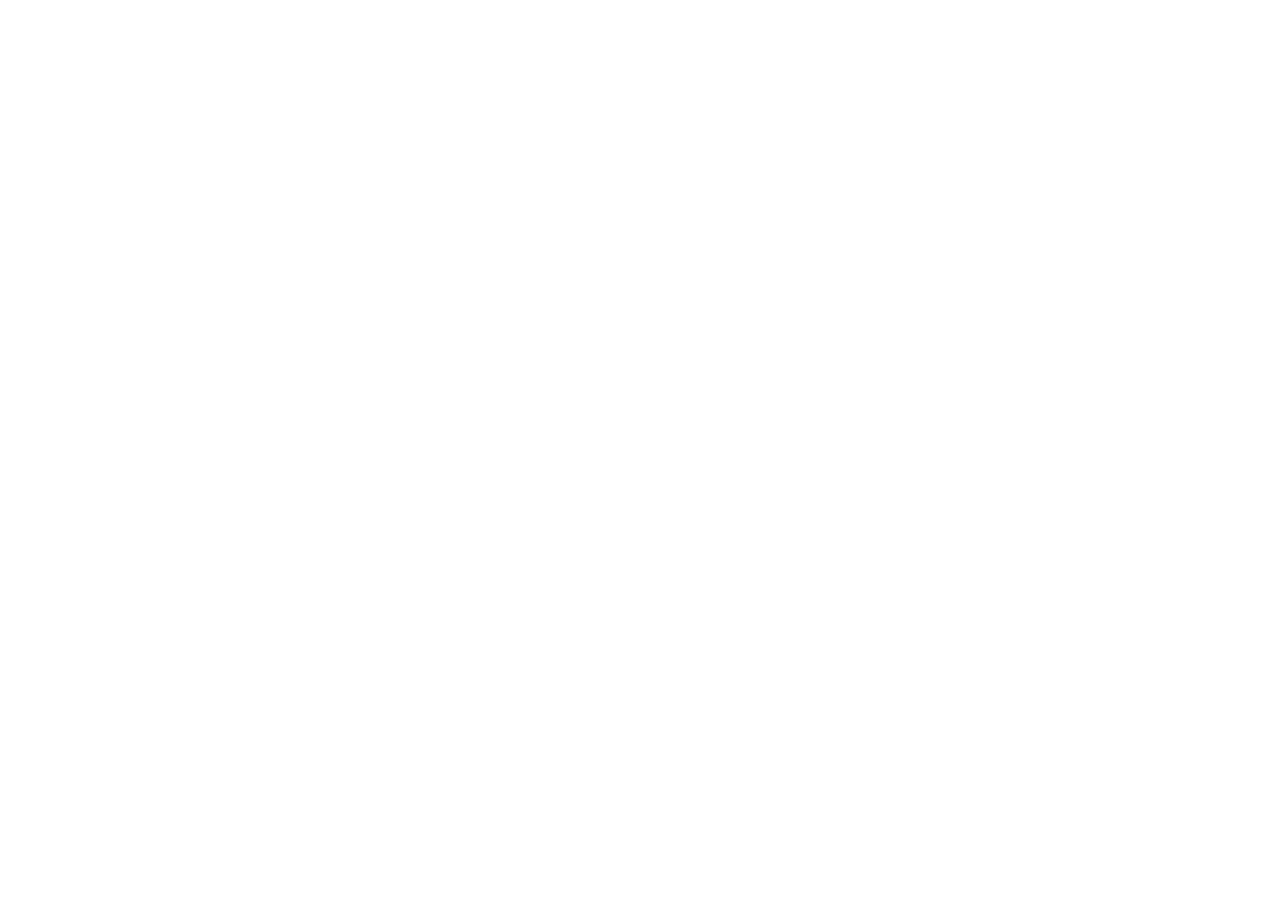
==== index.html @ 894696ab "website image icon" ====
<!DOCTYPE html>
<html lang="en">
<head>
    <meta name="keywords" content="">
    <meta name="description" content="">
    <!-- for IE Edge -->
    <meta http-equiv="X-UA-Compatible" content="ie=edge">
    <meta http-equiv="Content-Type" content="text/html;charset=UTF-8">
    <meta charset="UTF-8">
    <meta name="viewport" content="width=device-width, initial-scale=1.0">
    <title>Giftery || Get the gift which you need</title>
    <!-- website icon -->
    <link rel="shortcut icon" href="images/Gift_48px.png" type="image/x-icon">
    <!-- Style sheets -->
    <link rel="stylesheet" href="css/all.min.css">
    <link rel="stylesheet" href="css/bootstrap.css">
    <link rel="stylesheet" href="css/main.css">
</head>
<body>
  
    

    <!-- script files -->
    <script src="js/all.min.js"></script>
    <script src="js/jquery-3.5.1.js"></script>
    <script src="js/popper.min.js"></script>
    <script src="js/bootstrap.js"></script>
    <script type="module" src="js/main.js"></script>
</body>
</html>
---- css/main.css ----
/*
Auther: Route Team 12
Theme Name: Giftery Website
*/
/*start first section*/
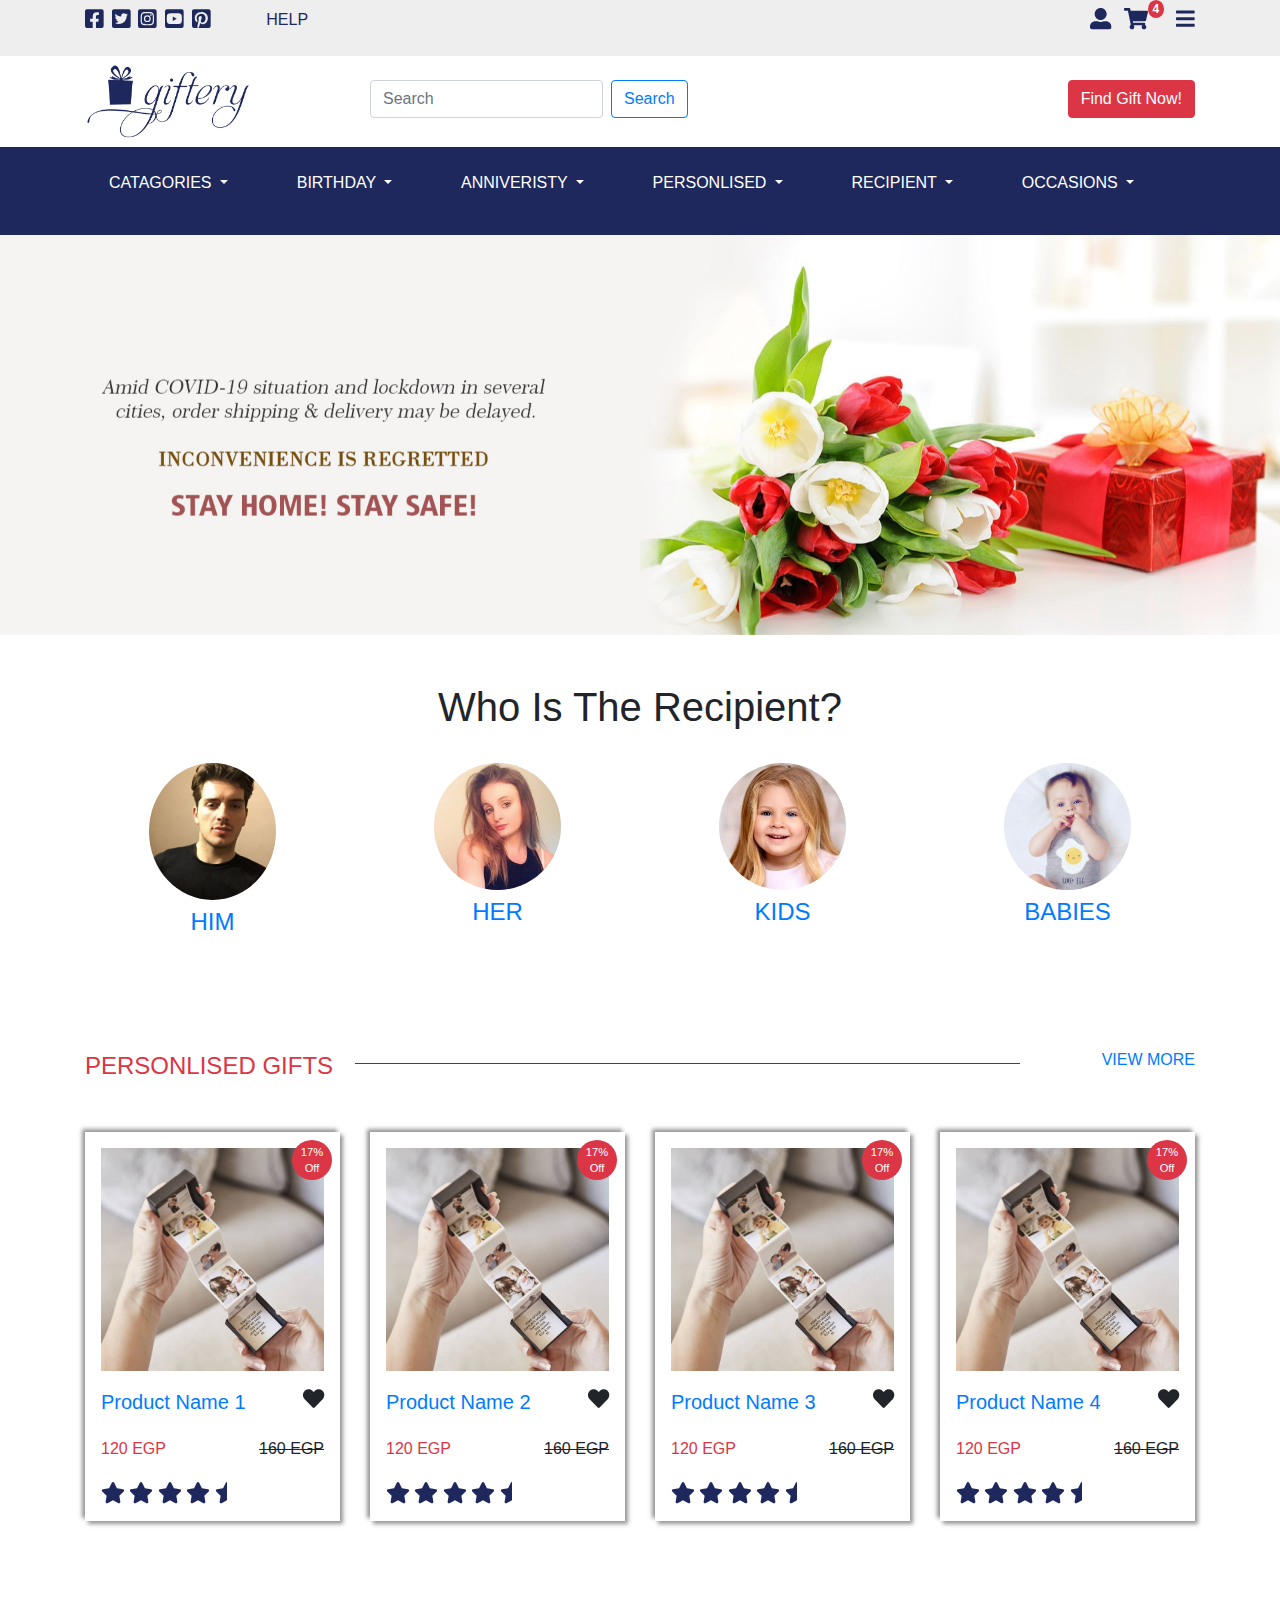
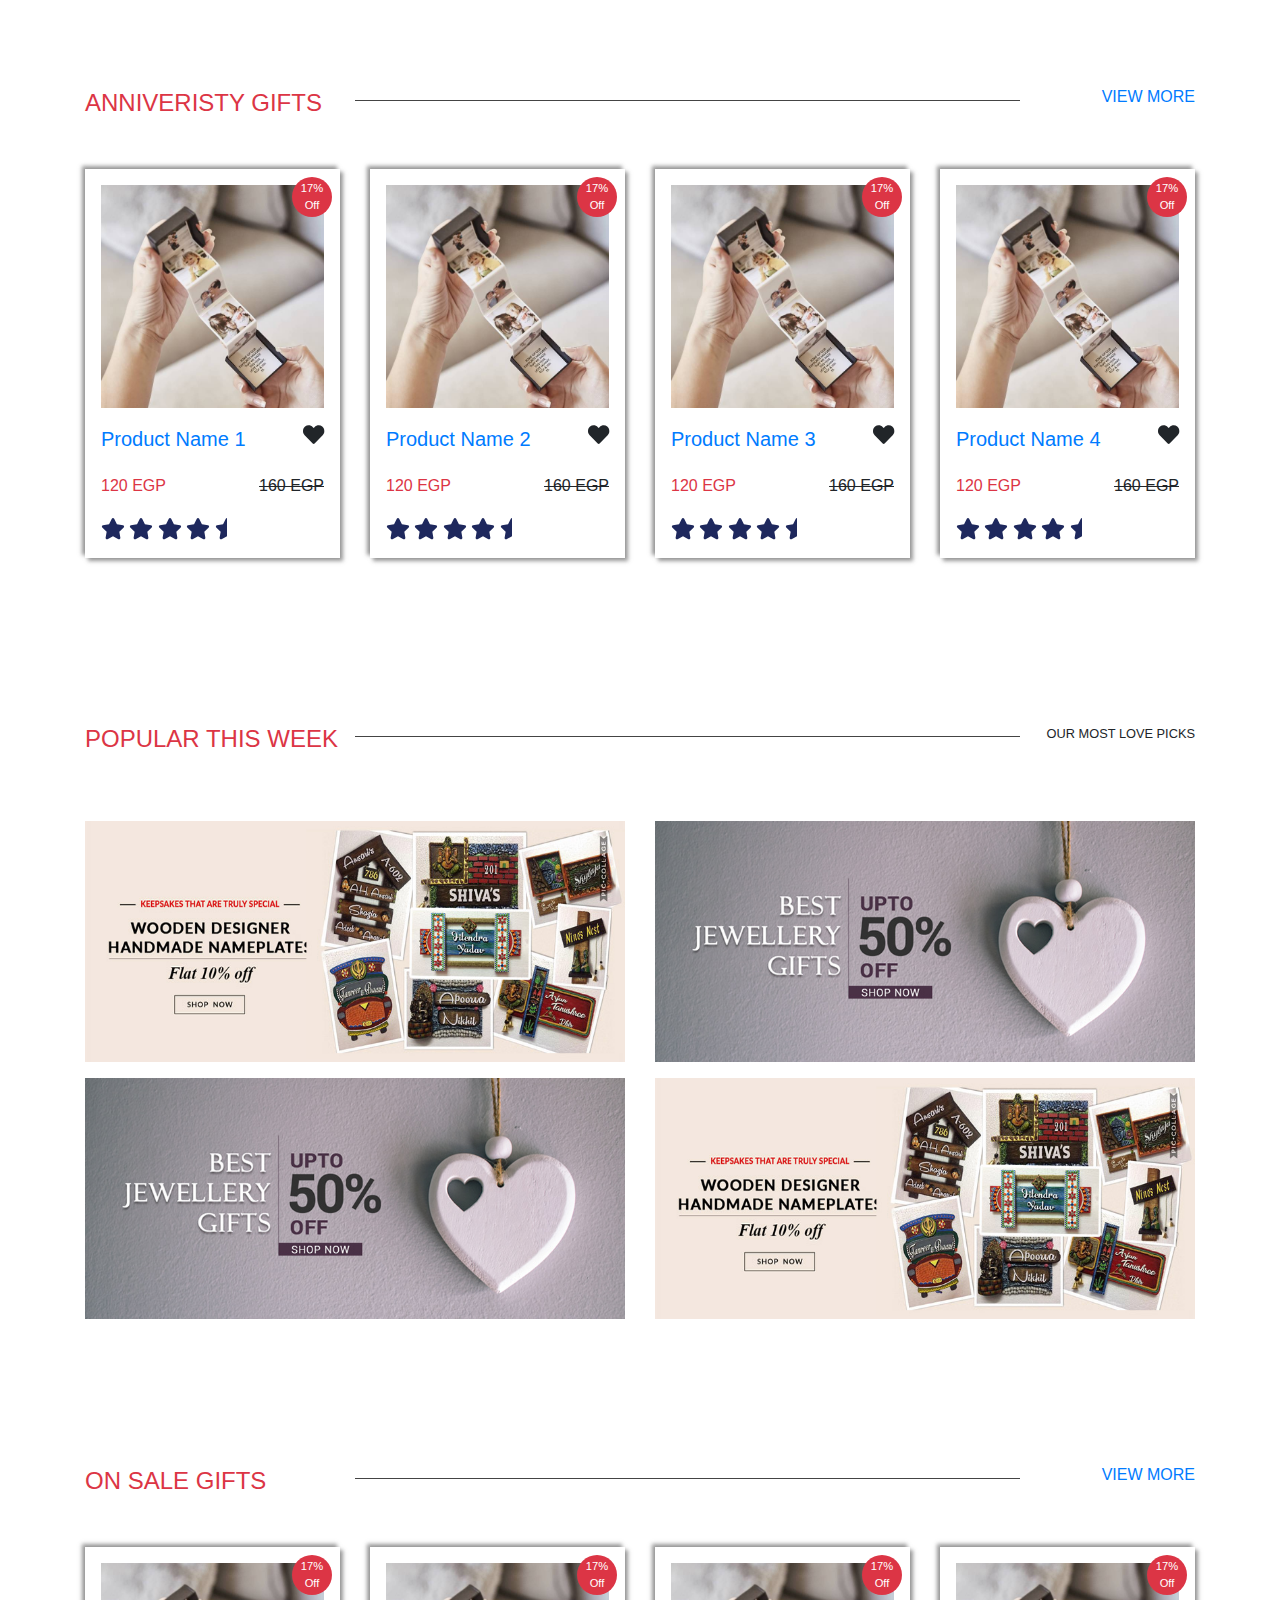
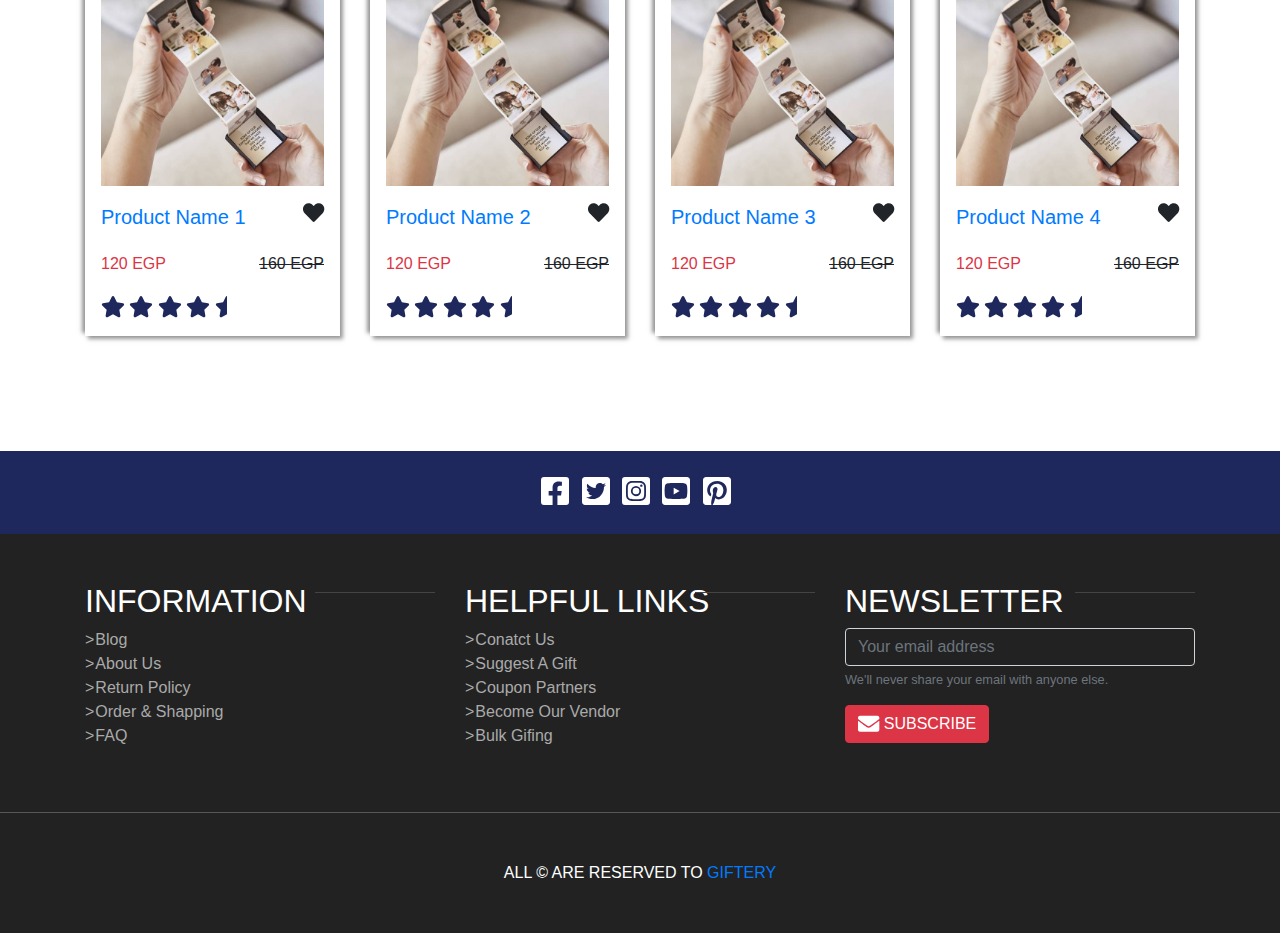
==== commit 01831848: "update the index page and css files add some action to subscribe and search form, create go to up bu" ====
--- a/index.html
+++ b/index.html
@@ -17,9 +17,834 @@
     <link rel="stylesheet" href="css/main.css">
 </head>
 <body>
-  
+<nav>
+<!-- start section top header -->
+    <section id="up" class="top-header p-2">
+        <div class="container">
+            <div class="row">
+                <div class="col-md-5 text-left">
+                    <ul class="soical-media list-unstyled d-flex">
+                        <li class="pr-2"><a href="#" target="_blank" rel="noopener noreferrer"><i class="fab fa-facebook-square fa-lg"></i></a></li>
+                        <li class="pr-2"><a href="#" target="_blank" rel="noopener noreferrer"><i class="fab fa-twitter-square fa-lg"></i></a></li>
+                        <li class="pr-2"><a href="#" target="_blank" rel="noopener noreferrer"><i class="fab fa-instagram-square fa-lg"></i></a></li>
+                        <li class="pr-2"><a href="#" target="_blank" rel="noopener noreferrer"><i class="fab fa-youtube-square fa-lg"></i></a></li>
+                        <li class="pr-2"><a href="#" target="_blank" rel="noopener noreferrer"><i class="fab fa-pinterest-square fa-lg"></i></a></li>
+                        <li class="pl-5"><a href="#" class="text-uppercase text-decoration-none" target="_blank" rel="noopener noreferrer">help</a></li>
+                    </ul>
+                </div>
+                <div class="offset-sm-4 col-md-3 text-right actions">
+                    <div class="dropdown d-inline-block pr-2">
+                        <a class="dropdown-toggle text-decoration-none" href="#" role="button" id="dropdownMenuLink" data-toggle="dropdown">
+                            <i class="fas fa-user-alt fa-lg"></i>
+                        </a>
+                        <div class="dropdown-menu" aria-labelledby="dropdownMenuLink">
+                          <a class="dropdown-item" href="#">Login</a>
+                          <a class="dropdown-item" href="#">Sign Up</a>
+                        </div>
+                      </div>
+                    <a href="#" class="pr-2" title="Cart" target="_blank" rel="noopener noreferrer"><i class="fas fa-shopping-cart fa-lg"></i><span class="cart-notifi badge badge-light">4</span></a>
+                    <span><i class="fas fa-bars fa-lg"></i></span>
+                </div>
+            </div>
+        </div>
+    </section>
+<!-- End section top header -->
+<!-- start section mediall header -->
+    <section class="middle-header p-2">
+        <div class="container">
+            <div class="row">
+                <div class="col-sm-3">
+                    <a href="#">
+                        <img class="logo" src="images/Giftery_Logo.jpg" alt="logo">
+                    </a>
+                </div>
+                <div class="col-sm-5">
+                    <form class="form-inline my-3" action="#" method="POST" enctype="text/plain">
+                        <input class="form-control mr-sm-2" id="searchInput" name="searchInput" type="search" placeholder="Search" aria-label="Search">
+                        <button class="btn btn-outline-primary my-2 my-sm-0" id="searchButton" name="searchButton" type="submit">Search</button>
+                      </form>
+                </div>
+                <div class="col-sm-4">
+                    <div class="my-3 text-right">
+                        <a class="btn btn-danger text-capitalize" role="button">find gift now!</a>
+                    </div>
+                </div>
+            </div>
+        </div>
+    </section>
+<!-- end section mediall header -->
+<!-- satart section last header -->
+<section class="last-header p-2">
+    <div class="container">
+        <ul class="p-2 soical-media list-unstyled d-flex">
+            <li class="nav-item dropdown">
+              <a class="text-uppercase nav-link dropdown-toggle" href="#" id="navbarDropdown" role="button" data-toggle="dropdown" aria-haspopup="true" aria-expanded="false">
+                catagories
+              </a>
+              <div class="dropdown-menu" aria-labelledby="navbarDropdown">
+                <a class="dropdown-item" href="#">Action</a>
+                <a class="dropdown-item" href="#">Another action</a>
+                <div class="dropdown-divider"></div>
+                <a class="dropdown-item" href="#">Something else here</a>
+              </div>
+            </li>
+            
+            <li class="nav-item dropdown">
+                <a class="text-uppercase nav-link dropdown-toggle" href="#" id="navbarDropdown" role="button" data-toggle="dropdown" aria-haspopup="true" aria-expanded="false">
+                  birthday
+                </a>
+                <div class="dropdown-menu" aria-labelledby="navbarDropdown">
+                  <a class="dropdown-item" href="#">Action</a>
+                  <a class="dropdown-item" href="#">Another action</a>
+                  <div class="dropdown-divider"></div>
+                  <a class="dropdown-item" href="#">Something else here</a>
+                </div>
+              </li>
     
-
+              <li class="nav-item dropdown">
+                <a class="text-uppercase nav-link dropdown-toggle" href="#" id="navbarDropdown" role="button" data-toggle="dropdown" aria-haspopup="true" aria-expanded="false">
+                  anniveristy
+                </a>
+                <div class="dropdown-menu" aria-labelledby="navbarDropdown">
+                  <a class="dropdown-item" href="#">Action</a>
+                  <a class="dropdown-item" href="#">Another action</a>
+                  <div class="dropdown-divider"></div>
+                  <a class="dropdown-item" href="#">Something else here</a>
+                </div>
+              </li>
+    
+              <li class="nav-item dropdown">
+                <a class="text-uppercase nav-link dropdown-toggle" href="#" id="navbarDropdown" role="button" data-toggle="dropdown" aria-haspopup="true" aria-expanded="false">
+                  personlised
+                </a>
+                <div class="dropdown-menu" aria-labelledby="navbarDropdown">
+                  <a class="dropdown-item" href="#">Action</a>
+                  <a class="dropdown-item" href="#">Another action</a>
+                  <div class="dropdown-divider"></div>
+                  <a class="dropdown-item" href="#">Something else here</a>
+                </div>
+              </li>
+    
+              <li class="nav-item dropdown">
+                <a class="text-uppercase nav-link dropdown-toggle" href="#" id="navbarDropdown" role="button" data-toggle="dropdown" aria-haspopup="true" aria-expanded="false">
+                  recipient
+                </a>
+                <div class="dropdown-menu" aria-labelledby="navbarDropdown">
+                  <a class="dropdown-item" href="#">Action</a>
+                  <a class="dropdown-item" href="#">Another action</a>
+                  <div class="dropdown-divider"></div>
+                  <a class="dropdown-item" href="#">Something else here</a>
+                </div>
+              </li>
+    
+              <li class="nav-item dropdown">
+                <a class="text-uppercase nav-link dropdown-toggle" href="#" id="navbarDropdown" role="button" data-toggle="dropdown" aria-haspopup="true" aria-expanded="false">
+                  occasions
+                </a>
+                <div class="dropdown-menu" aria-labelledby="navbarDropdown">
+                  <a class="dropdown-item" href="#">Action</a>
+                  <a class="dropdown-item" href="#">Another action</a>
+                  <div class="dropdown-divider"></div>
+                  <a class="dropdown-item" href="#">Something else here</a>
+                </div>
+              </li>
+          </ul>
+    </div>
+  </section>
+</nav>
+<!-- end section last header -->
+<!-- slider news -->
+<div id="carouselExampleControls" class="carousel slide carousel-fade" data-pause="hover" data-ride="carousel">
+    <div class="carousel-inner">
+      <div class="carousel-item active">
+        <img src="images/banners/Covid-19-Banner-Homepage-web-02_25_.jpg" class="d-block w-100" alt="covid-19">
+      </div>
+      <div class="carousel-item">
+        <img src="images/banners/fatherday306.jpg" class="d-block w-100" alt="fatherday">
+      </div>
+      <div class="carousel-item">
+        <img src="images/banners/GC-BANNER-01.jpg" class="d-block w-100" alt="GC-BANNER">
+      </div>
+    </div>
+    <a class="carousel-control-prev" href="#carouselExampleControls" role="button" data-slide="prev">
+      <span class="carousel-control-prev-icon" aria-hidden="true"></span>
+      <span class="sr-only">Previous</span>
+    </a>
+    <a class="carousel-control-next" href="#carouselExampleControls" role="button" data-slide="next">
+      <span class="carousel-control-next-icon" aria-hidden="true"></span>
+      <span class="sr-only">Next</span>
+    </a>
+  </div>
+<!-- end slider news -->
+<!-- customer recipient -->
+<section class="recipient p5 my-5">
+    <div class="container">
+        <div class="title text-center pb-4">
+            <h1 class="text-capitalize">who is the recipient?</h1>
+        </div>
+        <div class="row">
+            <div class="col-md-3">
+                <div class="content text-center">
+                    <a href="#" class="text-decoration-none">
+                        <img class="rounded-circle w-50" src="images/recipient/photo-1506794778202-cad84cf45f1d.jpg" alt="gifts for man">
+                        <h4 class="text-uppercase py-2">him</h4>
+                    </a>
+                </div>
+            </div>
+
+            <div class="col-md-3">
+                <div class="content text-center">
+                    <a href="#" class="text-decoration-none">
+                        <img class="rounded-circle w-50" src="images/recipient/_1139-844.jpg" alt="gifts for man">
+                        <h4 class="text-uppercase py-2">her</h4>
+                    </a>
+                </div>
+            </div>
+
+            <div class="col-md-3">
+                <div class="content text-center">
+                    <a href="#" class="text-decoration-none">
+                        <img class="rounded-circle w-50" src="images/recipient/images.jpg" alt="gifts for man">
+                        <h4 class="text-uppercase py-2">kids</h4>
+                    </a>
+                </div>
+            </div>
+
+            <div class="col-md-3">
+                <div class="content text-center">
+                    <a href="#" class="text-decoration-none">
+                        <img class="rounded-circle w-50" src="images/recipient/Coronavirus-babies.jpg" alt="gifts for man">
+                        <h4 class="text-uppercase py-2">babies</h4>
+                    </a>
+                </div>
+            </div>
+
+        </div>
+    </div>
+</section>
+<!-- end customer recipient -->
+<!-- personlised gifts -->
+<section class="personlised p-5">
+    <div class="container">
+        <div class="head">
+            <div class="row">
+                <div class="col-3">
+                    <span class="title text-uppercase">personlised gifts</span>
+                </div>
+                <div class="col-7">
+                    <span class="line"></span>
+                </div>
+                <div class="col-2 text-right">
+                    <a class="text-uppercase" href="#">view more</a>
+                </div>
+            </div>
+        </div>
+        <div class="gift-content py-5">
+
+            <div class="row">
+
+                <div class="col-sm-6 col-md-3">
+                    <div class="gift p-3">
+                        <a href="" class="text-decoration-none">
+                            <div class="text-center">
+                                <img src="images/gifts/1.jpg" alt="gift 1" class="w-100">
+                            </div>
+                        </a>
+                        <div class="g-title d-flex justify-content-between pt-3">
+                            <a href="#" class="text-decoration-none"><p class="lead text-capitalize">product name 1</p></a>
+                            <span class="g-fav"><i class="fa fa-heart fa-lg"></i></span>
+                        </div>
+                        <div class="g-price d-flex justify-content-between pt-1">
+                            <p class="p-after-sale text-capitalize hint">120 EGP</p>
+                            <span class="p-brfore-sale">160 EGP</span>
+                        </div>
+                        <div class="g-rate pt-1">
+                            <i class="fa fa-star fa-lg"></i>
+                            <i class="fa fa-star fa-lg"></i>
+                            <i class="fa fa-star fa-lg"></i>
+                            <i class="fa fa-star fa-lg"></i>
+                            <i class="fa fa-star-half fa-lg"></i>
+                        </div>
+                        <div class="disscount">
+                            <span class="text-capitalize">
+                                17% off
+                            </span>
+                        </div>
+                    </div>
+                </div>
+
+                <div class="col-sm-6 col-md-3">
+                    <div class="gift p-3">
+                        <a href="" class="text-decoration-none">
+                            <div class="text-center">
+                                <img src="images/gifts/1.jpg" alt="gift 1" class="w-100">
+                            </div>
+                        </a>
+                        <div class="g-title d-flex justify-content-between pt-3">
+                            <a href="#" class="text-decoration-none"><p class="lead text-capitalize">product name 2</p></a>
+                            <span class="g-fav"><i class="fa fa-heart fa-lg"></i></span>
+                        </div>
+                        <div class="g-price d-flex justify-content-between pt-1">
+                            <p class="p-after-sale text-capitalize hint">120 EGP</p>
+                            <span class="p-brfore-sale">160 EGP</span>
+                        </div>
+                        <div class="g-rate pt-1">
+                            <i class="fa fa-star fa-lg"></i>
+                            <i class="fa fa-star fa-lg"></i>
+                            <i class="fa fa-star fa-lg"></i>
+                            <i class="fa fa-star fa-lg"></i>
+                            <i class="fa fa-star-half fa-lg"></i>
+                        </div>
+                        <div class="disscount">
+                            <span class="text-capitalize">
+                                17% off
+                            </span>
+                        </div>
+                    </div>
+                </div>
+
+                <div class="col-sm-6 col-md-3">
+                    <div class="gift p-3">
+                        <a href="" class="text-decoration-none">
+                            <div class="text-center">
+                                <img src="images/gifts/1.jpg" alt="gift 1" class="w-100">
+                            </div>
+                        </a>
+                        <div class="g-title d-flex justify-content-between pt-3">
+                            <a href="#" class="text-decoration-none"><p class="lead text-capitalize">product name 3</p></a>
+                            <span class="g-fav"><i class="fa fa-heart fa-lg"></i></span>
+                        </div>
+                        <div class="g-price d-flex justify-content-between pt-1">
+                            <p class="p-after-sale text-capitalize hint">120 EGP</p>
+                            <span class="p-brfore-sale">160 EGP</span>
+                        </div>
+                        <div class="g-rate pt-1">
+                            <i class="fa fa-star fa-lg"></i>
+                            <i class="fa fa-star fa-lg"></i>
+                            <i class="fa fa-star fa-lg"></i>
+                            <i class="fa fa-star fa-lg"></i>
+                            <i class="fa fa-star-half fa-lg"></i>
+                        </div>
+                        <div class="disscount">
+                            <span class="text-capitalize">
+                                17% off
+                            </span>
+                        </div>
+                    </div>
+                </div>
+
+                <div class="col-sm-6 col-md-3">
+                    <div class="gift p-3">
+                        <a href="" class="text-decoration-none">
+                            <div class="text-center">
+                                <img src="images/gifts/1.jpg" alt="gift 1" class="w-100">
+                            </div>
+                        </a>
+                        <div class="g-title d-flex justify-content-between pt-3">
+                            <a href="#" class="text-decoration-none"><p class="lead text-capitalize">product name 4</p></a>
+                            <span class="g-fav"><i class="fa fa-heart fa-lg"></i></span>
+                        </div>
+                        <div class="g-price d-flex justify-content-between pt-1">
+                            <p class="p-after-sale text-capitalize hint">120 EGP</p>
+                            <span class="p-brfore-sale">160 EGP</span>
+                        </div>
+                        <div class="g-rate pt-1">
+                            <i class="fa fa-star fa-lg"></i>
+                            <i class="fa fa-star fa-lg"></i>
+                            <i class="fa fa-star fa-lg"></i>
+                            <i class="fa fa-star fa-lg"></i>
+                            <i class="fa fa-star-half fa-lg"></i>
+                        </div>
+                        <div class="disscount">
+                            <span class="text-capitalize">
+                                17% off
+                            </span>
+                        </div>
+                    </div>
+                </div>
+
+            </div>
+        </div>
+    </div>
+    <!-- gift navigation -->
+    <div class="navigation-perv">
+        <span class="gift-perv" href="">&LessLess;</span>
+    </div>
+    <div class="navigation-next">
+        <span class="gift-next" href="">&GreaterGreater;</span>
+    </div>
+</section>
+<!-- end personlised gift -->
+
+<!-- anniveristy gifts -->
+<section class="personlised p-5">
+    <div class="container">
+        <div class="head">
+            <div class="row">
+                <div class="col-3">
+                    <span class="title text-uppercase">anniveristy gifts</span>
+                </div>
+                <div class="col-7">
+                    <span class="line"></span>
+                </div>
+                <div class="col-2 text-right">
+                    <a class="text-uppercase" href="#">view more</a>
+                </div>
+            </div>
+        </div>
+        <div class="gift-content py-5">
+
+            <div class="row">
+
+                <div class="col-sm-6 col-md-3">
+                    <div class="gift p-3">
+                        <a href="" class="text-decoration-none">
+                            <div class="text-center">
+                                <img src="images/gifts/1.jpg" alt="gift 1" class="w-100">
+                            </div>
+                        </a>
+                        <div class="g-title d-flex justify-content-between pt-3">
+                            <a href="#" class="text-decoration-none"><p class="lead text-capitalize">product name 1</p></a>
+                            <span class="g-fav"><i class="fa fa-heart fa-lg"></i></span>
+                        </div>
+                        <div class="g-price d-flex justify-content-between pt-1">
+                            <p class="p-after-sale text-capitalize hint">120 EGP</p>
+                            <span class="p-brfore-sale">160 EGP</span>
+                        </div>
+                        <div class="g-rate pt-1">
+                            <i class="fa fa-star fa-lg"></i>
+                            <i class="fa fa-star fa-lg"></i>
+                            <i class="fa fa-star fa-lg"></i>
+                            <i class="fa fa-star fa-lg"></i>
+                            <i class="fa fa-star-half fa-lg"></i>
+                        </div>
+                        <div class="disscount">
+                            <span class="text-capitalize">
+                                17% off
+                            </span>
+                        </div>
+                    </div>
+                </div>
+
+                <div class="col-sm-6 col-md-3">
+                    <div class="gift p-3">
+                        <a href="" class="text-decoration-none">
+                            <div class="text-center">
+                                <img src="images/gifts/1.jpg" alt="gift 1" class="w-100">
+                            </div>
+                        </a>
+                        <div class="g-title d-flex justify-content-between pt-3">
+                            <a href="#" class="text-decoration-none"><p class="lead text-capitalize">product name 2</p></a>
+                            <span class="g-fav"><i class="fa fa-heart fa-lg"></i></span>
+                        </div>
+                        <div class="g-price d-flex justify-content-between pt-1">
+                            <p class="p-after-sale text-capitalize hint">120 EGP</p>
+                            <span class="p-brfore-sale">160 EGP</span>
+                        </div>
+                        <div class="g-rate pt-1">
+                            <i class="fa fa-star fa-lg"></i>
+                            <i class="fa fa-star fa-lg"></i>
+                            <i class="fa fa-star fa-lg"></i>
+                            <i class="fa fa-star fa-lg"></i>
+                            <i class="fa fa-star-half fa-lg"></i>
+                        </div>
+                        <div class="disscount">
+                            <span class="text-capitalize">
+                                17% off
+                            </span>
+                        </div>
+                    </div>
+                </div>
+
+                <div class="col-sm-6 col-md-3">
+                    <div class="gift p-3">
+                        <a href="" class="text-decoration-none">
+                            <div class="text-center">
+                                <img src="images/gifts/1.jpg" alt="gift 1" class="w-100">
+                            </div>
+                        </a>
+                        <div class="g-title d-flex justify-content-between pt-3">
+                            <a href="#" class="text-decoration-none"><p class="lead text-capitalize">product name 3</p></a>
+                            <span class="g-fav"><i class="fa fa-heart fa-lg"></i></span>
+                        </div>
+                        <div class="g-price d-flex justify-content-between pt-1">
+                            <p class="p-after-sale text-capitalize hint">120 EGP</p>
+                            <span class="p-brfore-sale">160 EGP</span>
+                        </div>
+                        <div class="g-rate pt-1">
+                            <i class="fa fa-star fa-lg"></i>
+                            <i class="fa fa-star fa-lg"></i>
+                            <i class="fa fa-star fa-lg"></i>
+                            <i class="fa fa-star fa-lg"></i>
+                            <i class="fa fa-star-half fa-lg"></i>
+                        </div>
+                        <div class="disscount">
+                            <span class="text-capitalize">
+                                17% off
+                            </span>
+                        </div>
+                    </div>
+                </div>
+
+                <div class="col-sm-6 col-md-3">
+                    <div class="gift p-3">
+                        <a href="" class="text-decoration-none">
+                            <div class="text-center">
+                                <img src="images/gifts/1.jpg" alt="gift 1" class="w-100">
+                            </div>
+                        </a>
+                        <div class="g-title d-flex justify-content-between pt-3">
+                            <a href="#" class="text-decoration-none"><p class="lead text-capitalize">product name 4</p></a>
+                            <span class="g-fav"><i class="fa fa-heart fa-lg"></i></span>
+                        </div>
+                        <div class="g-price d-flex justify-content-between pt-1">
+                            <p class="p-after-sale text-capitalize hint">120 EGP</p>
+                            <span class="p-brfore-sale">160 EGP</span>
+                        </div>
+                        <div class="g-rate pt-1">
+                            <i class="fa fa-star fa-lg"></i>
+                            <i class="fa fa-star fa-lg"></i>
+                            <i class="fa fa-star fa-lg"></i>
+                            <i class="fa fa-star fa-lg"></i>
+                            <i class="fa fa-star-half fa-lg"></i>
+                        </div>
+                        <div class="disscount">
+                            <span class="text-capitalize">
+                                17% off
+                            </span>
+                        </div>
+                    </div>
+                </div>
+
+            </div>
+        </div>
+    </div>
+    <!-- gift navigation -->
+    <div class="navigation-perv">
+        <span class="gift-perv" href="">&LessLess;</span>
+    </div>
+    <div class="navigation-next">
+        <span class="gift-next" href="">&GreaterGreater;</span>
+    </div>
+</section>
+<!-- end anniveristy gift -->
+<!-- POPULAR THIS WEEK gifts -->
+<section class="popular p-5">
+    <div class="container">
+        <div class="head">
+            <div class="row">
+                <div class="col-3">
+                    <span class="title text-uppercase">popular this week</span>
+                </div>
+                <div class="col-7">
+                    <span class="line"></span>
+                </div>
+                <div class="col-2 text-right">
+                    <span class="text-uppercase">our most love picks</span>
+                </div>
+            </div>
+        </div>
+
+            <div class="row py-5">
+                <div class="col-md-6">
+                    <div class="popular-item">
+                        <div class="item-contant">
+                            <img src="images/popular/1.jpg" class="w-100" alt="popular disscount">
+                        </div> 
+                        <div class="item-overlay">
+                            <a href="#" class="link text-decoration-none text-capitalize">view more</a>
+                        </div>
+                    </div>
+                </div>
+
+                <div class="col-md-6">
+                    <div class="popular-item">
+                        <div class="item-contant">
+                            <img src="images/popular/2.jpg" class="w-100" alt="popular disscount">
+                        </div> 
+                        <div class="item-overlay">
+                            <a href="#" class="link text-decoration-none text-capitalize">view more</a>
+                        </div>
+                    </div>
+                </div>
+
+                <div class="col-md-6">
+                    <div class="popular-item">
+                        <div class="item-contant">
+                            <img src="images/popular/2.jpg" class="w-100" alt="popular disscount">
+                        </div> 
+                        <div class="item-overlay">
+                            <a href="#" class="link text-decoration-none text-capitalize">view more</a>
+                        </div>
+                    </div>
+                </div>
+
+                <div class="col-md-6">
+                    <div class="popular-item">
+                        <div class="item-contant">
+                            <img src="images/popular/1.jpg" class="w-100" alt="popular disscount">
+                        </div> 
+                        <div class="item-overlay">
+                            <a href="#" class="link text-decoration-none text-capitalize">view more</a>
+                        </div>
+                    </div>
+                </div>
+
+            </div>
+            
+    </div>
+</section>
+<!-- end POPULAR THIS WEEK gift -->
+
+<!-- on sale gifts -->
+<section class="personlised p-5">
+    <div class="container">
+        <div class="head">
+            <div class="row">
+                <div class="col-3">
+                    <span class="title text-uppercase">on sale gifts</span>
+                </div>
+                <div class="col-7">
+                    <span class="line"></span>
+                </div>
+                <div class="col-2 text-right">
+                    <a class="text-uppercase" href="#">view more</a>
+                </div>
+            </div>
+        </div>
+        <div class="gift-content py-5">
+
+            <div class="row">
+
+                <div class="col-sm-6 col-md-3">
+                    <div class="gift p-3">
+                        <a href="" class="text-decoration-none">
+                            <div class="text-center">
+                                <img src="images/gifts/1.jpg" alt="gift 1" class="w-100">
+                            </div>
+                        </a>
+                        <div class="g-title d-flex justify-content-between pt-3">
+                            <a href="#" class="text-decoration-none"><p class="lead text-capitalize">product name 1</p></a>
+                            <span class="g-fav"><i class="fa fa-heart fa-lg"></i></span>
+                        </div>
+                        <div class="g-price d-flex justify-content-between pt-1">
+                            <p class="p-after-sale text-capitalize hint">120 EGP</p>
+                            <span class="p-brfore-sale">160 EGP</span>
+                        </div>
+                        <div class="g-rate pt-1">
+                            <i class="fa fa-star fa-lg"></i>
+                            <i class="fa fa-star fa-lg"></i>
+                            <i class="fa fa-star fa-lg"></i>
+                            <i class="fa fa-star fa-lg"></i>
+                            <i class="fa fa-star-half fa-lg"></i>
+                        </div>
+                        <div class="disscount">
+                            <span class="text-capitalize">
+                                17% off
+                            </span>
+                        </div>
+                    </div>
+                </div>
+
+                <div class="col-sm-6 col-md-3">
+                    <div class="gift p-3">
+                        <a href="" class="text-decoration-none">
+                            <div class="text-center">
+                                <img src="images/gifts/1.jpg" alt="gift 1" class="w-100">
+                            </div>
+                        </a>
+                        <div class="g-title d-flex justify-content-between pt-3">
+                            <a href="#" class="text-decoration-none"><p class="lead text-capitalize">product name 2</p></a>
+                            <span class="g-fav"><i class="fa fa-heart fa-lg"></i></span>
+                        </div>
+                        <div class="g-price d-flex justify-content-between pt-1">
+                            <p class="p-after-sale text-capitalize hint">120 EGP</p>
+                            <span class="p-brfore-sale">160 EGP</span>
+                        </div>
+                        <div class="g-rate pt-1">
+                            <i class="fa fa-star fa-lg"></i>
+                            <i class="fa fa-star fa-lg"></i>
+                            <i class="fa fa-star fa-lg"></i>
+                            <i class="fa fa-star fa-lg"></i>
+                            <i class="fa fa-star-half fa-lg"></i>
+                        </div>
+                        <div class="disscount">
+                            <span class="text-capitalize">
+                                17% off
+                            </span>
+                        </div>
+                    </div>
+                </div>
+
+                <div class="col-sm-6 col-md-3">
+                    <div class="gift p-3">
+                        <a href="" class="text-decoration-none">
+                            <div class="text-center">
+                                <img src="images/gifts/1.jpg" alt="gift 1" class="w-100">
+                            </div>
+                        </a>
+                        <div class="g-title d-flex justify-content-between pt-3">
+                            <a href="#" class="text-decoration-none"><p class="lead text-capitalize">product name 3</p></a>
+                            <span class="g-fav"><i class="fa fa-heart fa-lg"></i></span>
+                        </div>
+                        <div class="g-price d-flex justify-content-between pt-1">
+                            <p class="p-after-sale text-capitalize hint">120 EGP</p>
+                            <span class="p-brfore-sale">160 EGP</span>
+                        </div>
+                        <div class="g-rate pt-1">
+                            <i class="fa fa-star fa-lg"></i>
+                            <i class="fa fa-star fa-lg"></i>
+                            <i class="fa fa-star fa-lg"></i>
+                            <i class="fa fa-star fa-lg"></i>
+                            <i class="fa fa-star-half fa-lg"></i>
+                        </div>
+                        <div class="disscount">
+                            <span class="text-capitalize">
+                                17% off
+                            </span>
+                        </div>
+                    </div>
+                </div>
+
+                <div class="col-sm-6 col-md-3">
+                    <div class="gift p-3">
+                        <a href="" class="text-decoration-none">
+                            <div class="text-center">
+                                <img src="images/gifts/1.jpg" alt="gift 1" class="w-100">
+                            </div>
+                        </a>
+                        <div class="g-title d-flex justify-content-between pt-3">
+                            <a href="#" class="text-decoration-none"><p class="lead text-capitalize">product name 4</p></a>
+                            <span class="g-fav"><i class="fa fa-heart fa-lg"></i></span>
+                        </div>
+                        <div class="g-price d-flex justify-content-between pt-1">
+                            <p class="p-after-sale text-capitalize hint">120 EGP</p>
+                            <span class="p-brfore-sale">160 EGP</span>
+                        </div>
+                        <div class="g-rate pt-1">
+                            <i class="fa fa-star fa-lg"></i>
+                            <i class="fa fa-star fa-lg"></i>
+                            <i class="fa fa-star fa-lg"></i>
+                            <i class="fa fa-star fa-lg"></i>
+                            <i class="fa fa-star-half fa-lg"></i>
+                        </div>
+                        <div class="disscount">
+                            <span class="text-capitalize">
+                                17% off
+                            </span>
+                        </div>
+                    </div>
+                </div>
+
+            </div>
+        </div>
+    </div>
+    <!-- gift navigation -->
+    <div class="navigation-perv">
+        <span class="gift-perv" href="">&LessLess;</span>
+    </div>
+    <div class="navigation-next">
+        <span class="gift-next" href="">&GreaterGreater;</span>
+    </div>
+</section>
+<!-- end on Sale gift -->
+
+<!-- start Footer -->
+<footer>
+    <section class="top-footer text-center p-4">
+        <div class="container">
+            <ul class="soical-media list-unstyled d-inline">
+                <li class="pr-2"><a href="#" target="_blank" rel="noopener noreferrer"><i class="fab fa-facebook-square fa-2x"></i></a></li>
+                <li class="pr-2"><a href="#" target="_blank" rel="noopener noreferrer"><i class="fab fa-twitter-square fa-2x"></i></a></li>
+                <li class="pr-2"><a href="#" target="_blank" rel="noopener noreferrer"><i class="fab fa-instagram-square fa-2x"></i></a></li>
+                <li class="pr-2"><a href="#" target="_blank" rel="noopener noreferrer"><i class="fab fa-youtube-square fa-2x"></i></a></li>
+                <li class="pr-2"><a href="#" target="_blank" rel="noopener noreferrer"><i class="fab fa-pinterest-square fa-2x"></i></a></li>
+            </ul>
+        </div>
+    </section>
+    <section class="middle-footer p-5">
+        <div class="container">
+            <div class="row">
+                <div class="col-md-4">
+                    <div class="tile">
+                        <h2 class="text-uppercase">information</h2>
+                    </div>
+                    <div class="links">
+                        <ul class="list-unstyled">
+                            <li><a href="#" class="text-capitalize">blog</a></li>
+                            <li><a href="#" class="text-capitalize">about us</a></li>
+                            <li><a href="#" class="text-capitalize">return policy</a></li>
+                            <li><a href="#" class="text-capitalize">order & shapping</a></li>
+                            <li><a href="#" class="text-uppercase">faq</a></li>
+                        </ul>
+                    </div>
+                </div>
+
+                <div class="col-md-4">
+                    <div class="tile">
+                        <h2 class="text-uppercase">helpful links</h2>
+                    </div>
+                    <div class="links">
+                        <ul class="list-unstyled">
+                            <li><a href="#" class="text-capitalize">conatct us</a></li>
+                            <li><a href="#" class="text-capitalize">suggest a gift</a></li>
+                            <li><a href="#" class="text-capitalize">coupon partners</a></li>
+                            <li><a href="#" class="text-capitalize">become our vendor</a></li>
+                            <li><a href="#" class="text-capitalize">bulk gifing</a></li>
+                        </ul>
+                    </div>
+                </div>
+
+                <div class="col-md-4">
+                    <div class="tile">
+                        <h2 class="text-uppercase">newsletter</h2>
+                    </div>
+                    <div class="links">
+                        <form method="POST" action="#" enctype="text/plain">
+                            <div class="form-group">
+                            <input type="email" class="form-control" placeholder="Your email address" id="exampleInputEmail1" name="exampleInputEmail1" aria-describedby="emailHelp">
+                            <small id="emailHelp" class="form-text text-muted">We'll never share your email with anyone else.</small>
+                            </div>
+                            <button type="submit" id="subscribe" name="subscribe" class="btn btn-danger text-uppercase"><i class="fa fa-envelope fa-lg"></i> subscribe</button>
+                        </form>
+                    </div>
+                </div>
+
+
+            </div>
+        </div>
+    </section>
+    <section class="bottom-footer p-5">
+        <div class="text-center">
+            <span class="text-uppercase">all &copy; are reserved to <a href="#">giftery</a></span>
+        </div>
+    </section>
+</footer>
+
+<!-- End footer -->
+<!-- modal -->
+<div id="myModal" class="modal" tabindex="-1" role="dialog">
+    <div class="modal-dialog">
+      <div class="modal-content">
+        <div class="modal-header">
+          <h5 class="modal-title">Page hints</h5>
+          <button type="button" class="close" data-dismiss="modal" aria-label="Close">
+            <span aria-hidden="true">&times;</span>
+          </button>
+        </div>
+        <div class="modal-body">
+          <p id="hintMessage"></p>
+        </div>
+        <div class="modal-footer">
+          <button type="button" class="btn btn-secondary" data-dismiss="modal">Close</button>
+        </div>
+      </div>
+    </div>
+  </div>
+  <!-- page up -->
+  <div class="scroll-up">
+      <a href="#up"><i class="fa fa-arrow-alt-circle-up fa-2x"></i></a>
+  </div>
     <!-- script files -->
     <script src="js/all.min.js"></script>
     <script src="js/jquery-3.5.1.js"></script>
--- a/css/main.css
+++ b/css/main.css
@@ -2,4 +2,254 @@
 Auther: Route Team 12
 Theme Name: Giftery Website
 */
-/*start first section*/
+/*start first section top-header*/
+.top-header{
+    background-color: #eee;
+}
+.top-header a,
+.top-header span{
+    color: #1e285d;
+}
+.top-header span{
+    cursor: pointer;
+}
+.top-header .dropdown .dropdown-toggle:after {
+    display: none;
+}
+.top-header .cart-notifi{
+    position: relative;
+    bottom: 12px;
+    background-color: #dc3545;
+    color: #fff;
+    border-radius: 50%;
+}
+ /*start second section middle-header*/
+ .middle-header .logo{
+     width:65% !important;
+ }
+ .middle-header .btn-danger,
+ .middle-header .btn-danger:hover{
+     color: #fff;
+ }
+/*start lsat section*/
+ .last-header,
+ .top-footer{
+     background-color: #1e285d;
+ }
+ .last-header .nav-link{
+     color: #fff !important;
+ }
+ .last-header .soical-media>li{
+     margin-right:auto;
+ }
+
+ @media (max-width: 576px) {
+    .actions{
+        padding-right: 2.8rem;
+    }
+    .middle-header,
+    .last-header{
+        display: none;
+    }
+    .head .line:after{
+        width: 80%;
+    }
+ }
+ @media (max-width: 991px) { 
+    .last-header{
+        display: none;
+    }
+    .middle-header .logo{
+        width:100% !important;
+    }
+ }
+
+ /*Top footer*/
+
+ .top-footer .soical-media>li{
+     display: inline;
+ }
+ .top-footer .soical-media a{
+    color: #fff !important;
+ }
+
+ /*meddial footer*/
+
+ .middle-footer,
+ .bottom-footer{
+     background-color: #222;
+     color: #fff;
+ }
+.middle-footer .links a:before{
+    content: ">";
+    padding-right: 1px;
+}
+.middle-footer .links a{
+    color: #aaa;
+}
+.middle-footer .links a:hover{
+    color: #fff;
+    text-decoration: none;
+    font-weight: 500;
+}
+.middle-footer .tile{
+    position: relative;
+}
+.middle-footer .tile h2:after {
+    background-color: #444;
+    content: "";
+    height: 1px;
+    margin-left: 15px;
+    position: absolute;
+    right: 0;
+    top: 10px;
+    width: 120px;
+}
+.middle-footer .form-control{
+    background-color: transparent;
+}
+/*bottom-footer*/
+.bottom-footer{
+    border-top: 1px solid rgba(170, 170, 170, 0.4);
+}
+/*Start slider News*/
+.carousel .carousel-control-prev,
+.carousel .carousel-control-next{
+    display: none;
+}
+.carousel:hover .carousel-control-prev,
+.carousel:hover .carousel-control-next{
+    display: flex !important;
+}
+/*gifts*/
+    /*general view*/
+.head .title{
+    font-size: 1.5rem;
+    font-weight: 500;
+    color: #dc3545;
+}
+.head{
+    position: relative;
+}
+.head .line:after{
+    content: "";
+    height: 1px;
+    width: 100%;
+    background-color: #444;
+    position: absolute;
+    top: 15px;
+    right: 0;
+}
+.head span{
+    font-size: 0.8rem;
+}
+@media (max-width: 576px) {
+    .head .line:after{
+        width: 65%;
+    }
+ }
+ .gift-content .gift{
+     position: relative;
+     box-shadow: 3px 3px 4px #4444448c,-3px -3px 4px #4444448c;
+ }
+ .gift-content .gift .g-title p,
+ .gift-content .g-price .p-after-sale{
+    font-weight: 500;
+}
+ .gift-content .gift .g-title .g-fav{
+    cursor: pointer;
+}
+.gift-content .g-price .p-brfore-sale{
+    text-decoration-line: line-through;
+}
+.gift-content .g-price .p-after-sale{
+    color: #dc3545;
+}
+.g-rate .fa-lg{
+    color: #1e285d;
+}
+.gift-content .gift .disscount{
+    width: 40px;
+    height: 40px;
+    background-color: #dc3545;
+    text-align: center;
+    color: #fff;
+    padding: 0.2rem;
+    border-radius: 100%;
+    position: absolute;
+    top: 8px;
+    right: 8px;
+    font-weight: 500;
+    font-size: 0.7rem;
+}
+
+/*personlised*/
+.personlised{
+    position: relative;
+}
+.personlised:hover .navigation-next,
+.personlised:hover .navigation-perv{
+    display: block;
+    animation-name: navigate;
+    animation-fill-mode: forwards;
+    animation-duration: 1s;
+    transition: ease-in 1s transform;
+}
+.gift-content .gift{
+    margin-bottom: 1.2rem;
+}
+@keyframes navigate{
+    from{ transform: rotate(0deg);}
+    to{transform: rotate(360deg);}
+}
+.navigation-next,
+.navigation-perv{
+    position: absolute;
+    top: 50%;
+    background-color: rgba(0, 0, 0, 0.7);
+    color: #fff;
+    padding: 0.5rem;
+    cursor: pointer;
+    display: none;
+}
+.navigation-perv{
+    left: 5%;
+}
+.navigation-next{
+    right: 5%;
+}
+/*popular*/
+.popular-item{
+    position: relative;
+    margin-top: 1rem;
+}
+.popular-item .item-overlay{
+    content: "";
+    background-color: rgba(255, 255, 255, 0.7);
+    position: absolute;
+    width: 100%;
+    height: 100%;
+    display: none;
+}
+.popular-item:hover .item-overlay{
+    display: block;
+    top: 0;
+    transition: ease-in-out 1s top;
+}
+.popular-item .item-overlay .link{
+    position: absolute;
+    left: 50%;
+    transform: translate(-50%, 50%);
+    bottom: 50%;
+    font-weight: 500;
+    color: #1e285d;
+    font-size: 1.5rem;
+}
+/*go up*/
+.scroll-up{
+    position: fixed;
+    right: 10px;
+    bottom: 0;
+    padding: 1rem;
+    display: none;
+}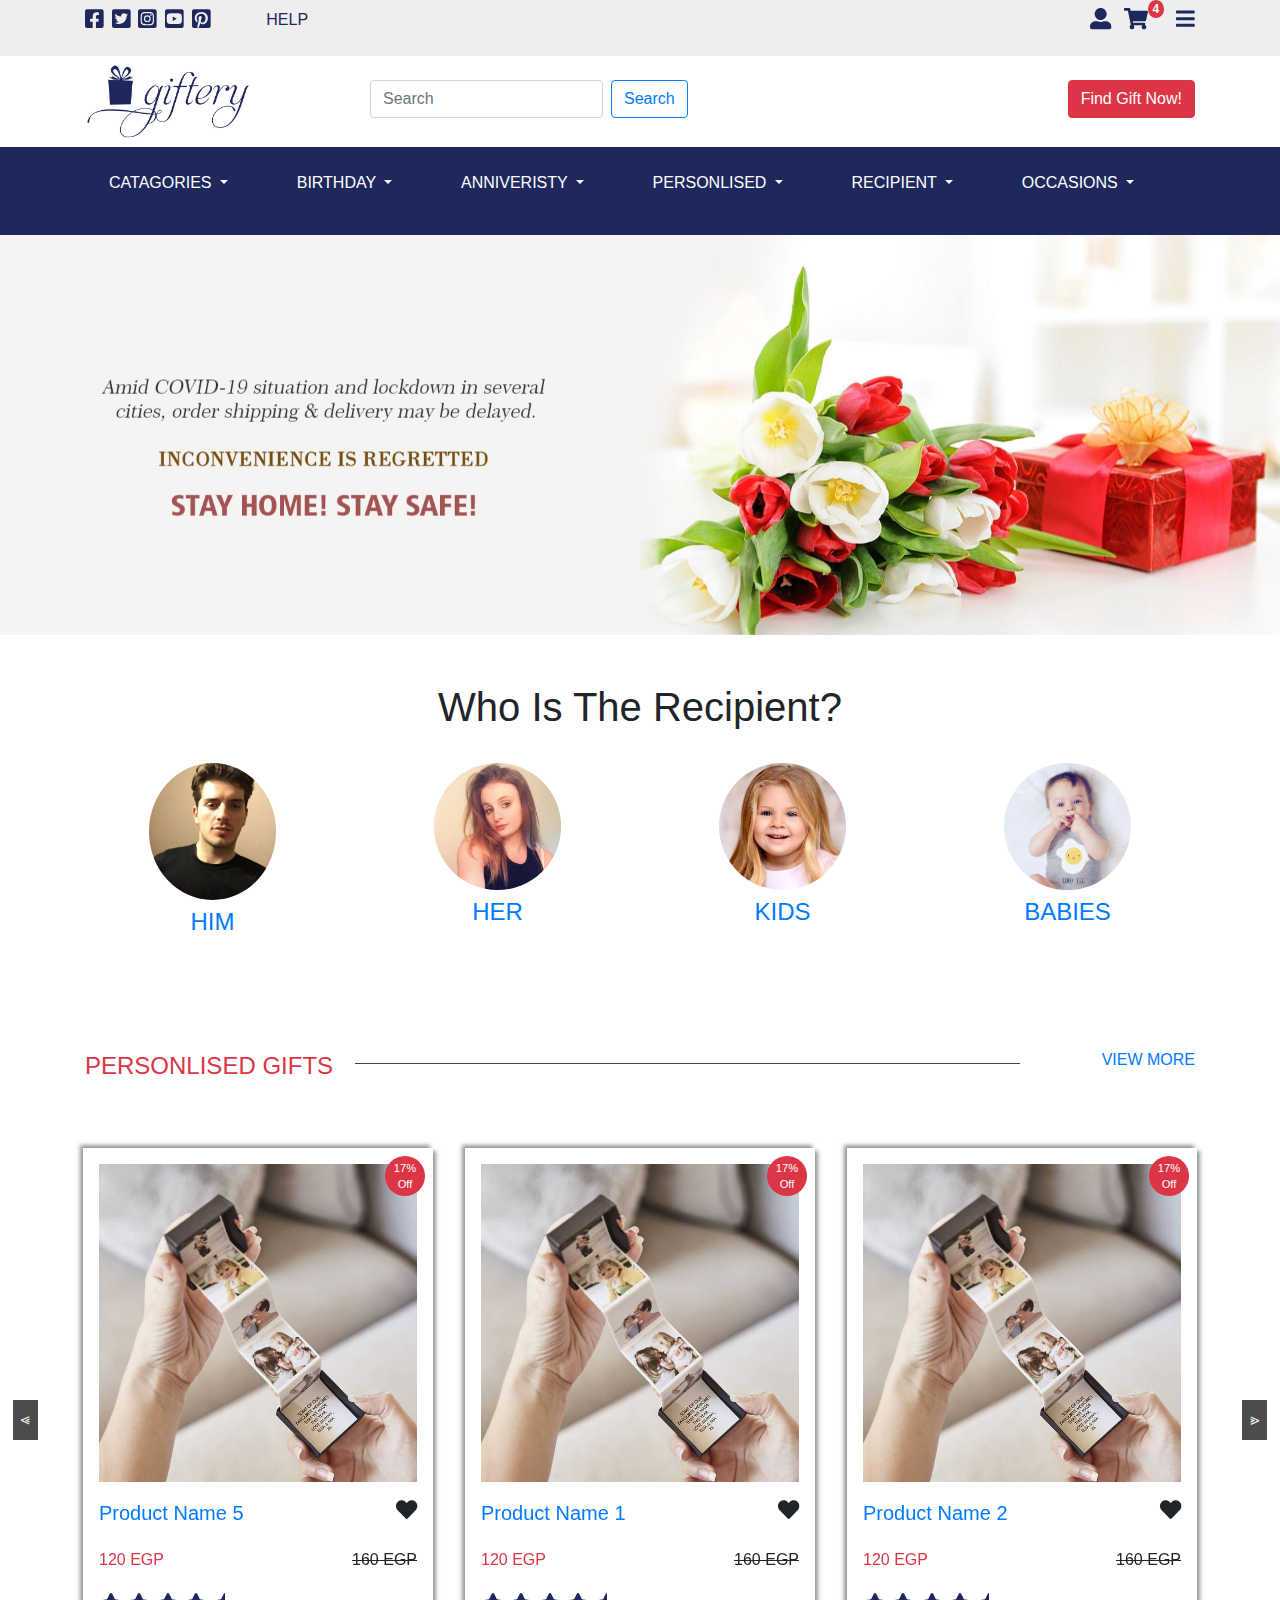
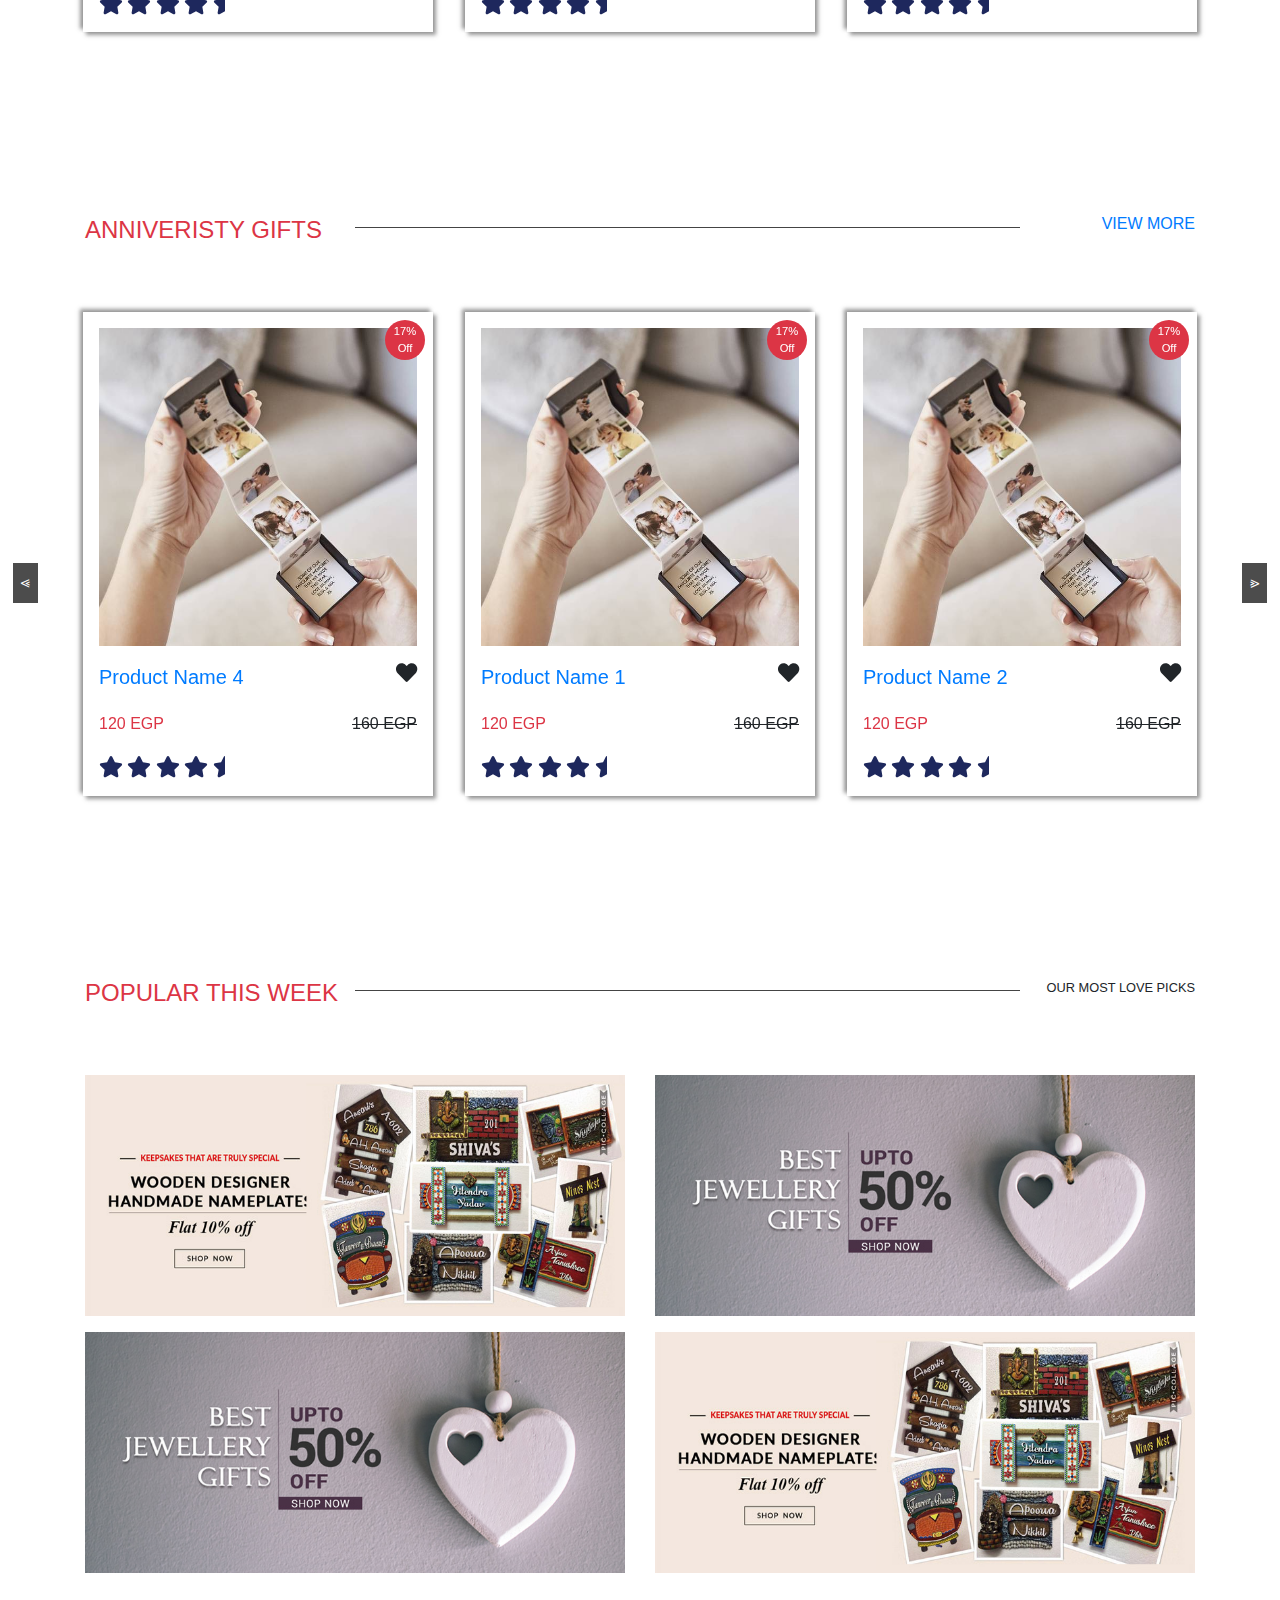
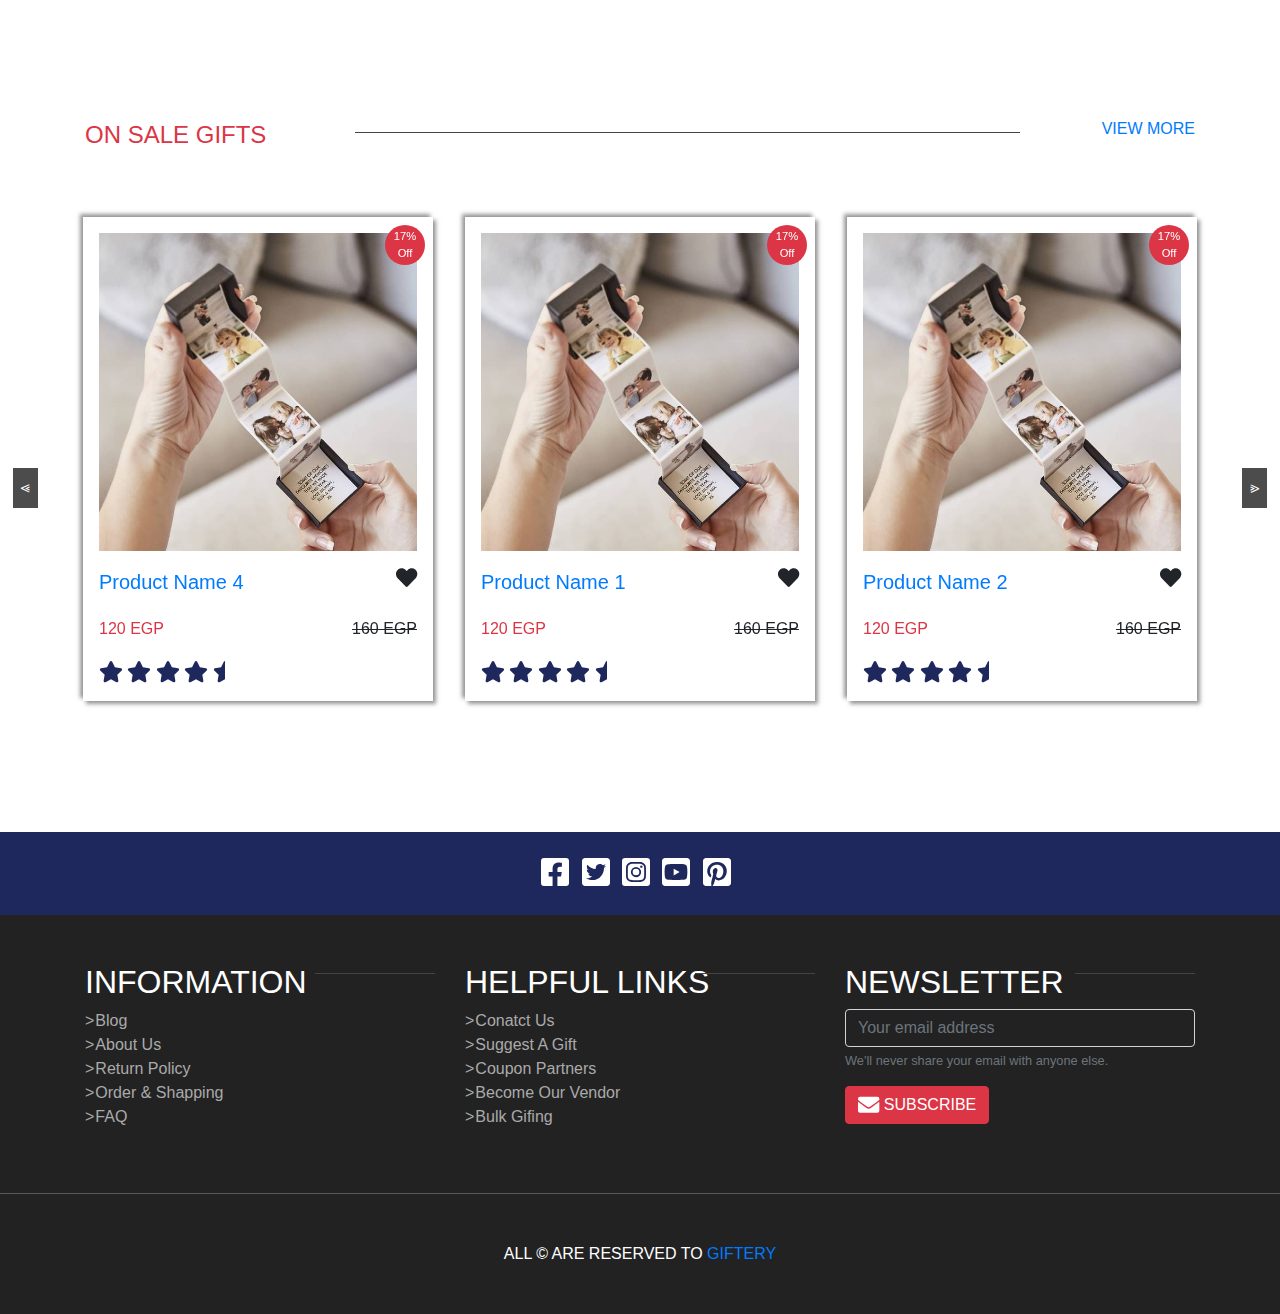
==== commit 981d0b52: "update index items slid" ====
--- a/index.html
+++ b/index.html
@@ -12,6 +12,7 @@
     <!-- website icon -->
     <link rel="shortcut icon" href="images/Gift_48px.png" type="image/x-icon">
     <!-- Style sheets -->
+    <link rel="stylesheet" href="css/slick.css">
     <link rel="stylesheet" href="css/all.min.css">
     <link rel="stylesheet" href="css/bootstrap.css">
     <link rel="stylesheet" href="css/main.css">
@@ -19,7 +20,7 @@
 <body>
 <nav>
 <!-- start section top header -->
-    <section id="up" class="top-header p-2">
+    <section id="up" class="top-header p-2 sticky-top">
         <div class="container">
             <div class="row">
                 <div class="col-md-5 text-left">
@@ -43,10 +44,147 @@
                         </div>
                       </div>
                     <a href="#" class="pr-2" title="Cart" target="_blank" rel="noopener noreferrer"><i class="fas fa-shopping-cart fa-lg"></i><span class="cart-notifi badge badge-light">4</span></a>
-                    <span><i class="fas fa-bars fa-lg"></i></span>
-                </div>
-            </div>
-        </div>
+                    <span id="menu"><i class="fas fa-bars fa-lg"></i></span>
+                </div>
+            </div>
+        </div>
+        <!-- start menu button -->
+        <div class="menu-bars">
+            <span class="close"><i class="fa fa-window-close fa-lg"></i></span>
+            <div class="menu-header text-center py-3">
+                <img src="images/Giftery_Logo.jpg" class="w-75" alt="logo">
+            </div>
+            
+            <div class="accordion" id="accordionExample">
+                <div class="card">
+                  <div class="card-header" id="headingOne">
+                    <h2 class="mb-0">
+                      <button class="btn text-uppercase btn-link btn-block text-left" type="button" data-toggle="collapse" data-target="#collapseOne" aria-expanded="true" aria-controls="collapseOne">
+                        catagories
+                      </button>
+                    </h2>
+                  </div>
+              
+                  <div id="collapseOne" class="collapse" aria-labelledby="headingOne" data-parent="#accordionExample">
+                    <div class="card-body">
+                      <ul class="list-unstyled">
+                          <li><a href="#">Link 1</a></li>
+                          <li><a href="#">Link 1</a></li>
+                          <li><a href="#">Link 1</a></li>
+                          <li><a href="#">Link 1</a></li>
+                          <li><a href="#">Link 1</a></li>
+                      </ul>
+                    </div>
+                  </div>
+                </div>
+                <div class="card">
+                  <div class="card-header" id="headingTwo">
+                    <h2 class="mb-0">
+                      <button class="btn text-uppercase btn-link btn-block text-left collapsed" type="button" data-toggle="collapse" data-target="#collapseTwo" aria-expanded="false" aria-controls="collapseTwo">
+                        birthday
+                      </button>
+                    </h2>
+                  </div>
+                  <div id="collapseTwo" class="collapse" aria-labelledby="headingTwo" data-parent="#accordionExample">
+                    <div class="card-body">
+                        <ul class="list-unstyled">
+                            <li><a href="#">Link 1</a></li>
+                            <li><a href="#">Link 1</a></li>
+                            <li><a href="#">Link 1</a></li>
+                            <li><a href="#">Link 1</a></li>
+                            <li><a href="#">Link 1</a></li>
+                        </ul>
+                    </div>
+                  </div>
+                </div>
+                <div class="card">
+                  <div class="card-header" id="headingThree">
+                    <h2 class="mb-0">
+                      <button class="btn text-uppercase btn-link btn-block text-left collapsed" type="button" data-toggle="collapse" data-target="#collapseThree" aria-expanded="false" aria-controls="collapseThree">
+                        anniveristy
+                      </button>
+                    </h2>
+                  </div>
+                  <div id="collapseThree" class="collapse" aria-labelledby="headingThree" data-parent="#accordionExample">
+                    <div class="card-body">
+                        <ul class="list-unstyled">
+                            <li><a href="#">Link 1</a></li>
+                            <li><a href="#">Link 1</a></li>
+                            <li><a href="#">Link 1</a></li>
+                            <li><a href="#">Link 1</a></li>
+                            <li><a href="#">Link 1</a></li>
+                        </ul>
+                    </div>
+                  </div>
+                </div>
+
+                <div class="card">
+                    <div class="card-header" id="headingFour">
+                      <h2 class="mb-0">
+                        <button class="btn text-uppercase btn-link btn-block text-left collapsed" type="button" data-toggle="collapse" data-target="#headingFour" aria-expanded="false" aria-controls="headingFour">
+                          personlised
+                        </button>
+                      </h2>
+                    </div>
+                    <div id="collapseFour" class="collapse" aria-labelledby="headingFour" data-parent="#accordionExample">
+                      <div class="card-body">
+                        <ul class="list-unstyled">
+                            <li><a href="#">Link 1</a></li>
+                            <li><a href="#">Link 1</a></li>
+                            <li><a href="#">Link 1</a></li>
+                            <li><a href="#">Link 1</a></li>
+                            <li><a href="#">Link 1</a></li>
+                        </ul>
+                      </div>
+                    </div>
+                  </div>
+
+                  <div class="card">
+                    <div class="card-header" id="headingFive">
+                      <h2 class="mb-0">
+                        <button class="btn text-uppercase btn-link btn-block text-left collapsed" type="button" data-toggle="collapse" data-target="#headingFive" aria-expanded="false" aria-controls="headingFive">
+                          recipient
+                        </button>
+                      </h2>
+                    </div>
+                    <div id="headingFive" class="collapse" aria-labelledby="headingFive" data-parent="#accordionExample">
+                      <div class="card-body">
+                        <ul class="list-unstyled">
+                            <li><a href="#">Link 1</a></li>
+                            <li><a href="#">Link 1</a></li>
+                            <li><a href="#">Link 1</a></li>
+                            <li><a href="#">Link 1</a></li>
+                            <li><a href="#">Link 1</a></li>
+                        </ul>
+                      </div>
+                    </div>
+                  </div>
+
+                  <div class="card">
+                    <div class="card-header" id="headingSix">
+                      <h2 class="mb-0">
+                        <button class="btn text-uppercase btn-link btn-block text-left collapsed" type="button" data-toggle="collapse" data-target="#headingSix" aria-expanded="false" aria-controls="headingSix">
+                          occasions
+                        </button>
+                      </h2>
+                    </div>
+                    <div id="headingSix" class="collapse" aria-labelledby="headingSix" data-parent="#accordionExample">
+                      <div class="card-body">
+                        <ul class="list-unstyled">
+                            <li><a href="#">Link 1</a></li>
+                            <li><a href="#">Link 1</a></li>
+                            <li><a href="#">Link 1</a></li>
+                            <li><a href="#">Link 1</a></li>
+                            <li><a href="#">Link 1</a></li>
+                        </ul>
+                      </div>
+                    </div>
+                  </div>
+
+              </div>
+        </div>
+    <!-- end menu button -->
+        
     </section>
 <!-- End section top header -->
 <!-- start section mediall header -->
@@ -74,7 +212,7 @@
     </section>
 <!-- end section mediall header -->
 <!-- satart section last header -->
-<section class="last-header p-2">
+<section id="logo" class="last-header p-2">
     <div class="container">
         <ul class="p-2 soical-media list-unstyled d-flex">
             <li class="nav-item dropdown">
@@ -239,11 +377,11 @@
                 </div>
             </div>
         </div>
-        <div class="gift-content py-5">
+        <div id="gift-silder" class="gift-content py-5">
 
             <div class="row">
 
-                <div class="col-sm-6 col-md-3">
+                <div class="item">
                     <div class="gift p-3">
                         <a href="" class="text-decoration-none">
                             <div class="text-center">
@@ -273,7 +411,7 @@
                     </div>
                 </div>
 
-                <div class="col-sm-6 col-md-3">
+                <div class="item">
                     <div class="gift p-3">
                         <a href="" class="text-decoration-none">
                             <div class="text-center">
@@ -303,7 +441,7 @@
                     </div>
                 </div>
 
-                <div class="col-sm-6 col-md-3">
+                <div class="item">
                     <div class="gift p-3">
                         <a href="" class="text-decoration-none">
                             <div class="text-center">
@@ -333,7 +471,7 @@
                     </div>
                 </div>
 
-                <div class="col-sm-6 col-md-3">
+                <div class="item">
                     <div class="gift p-3">
                         <a href="" class="text-decoration-none">
                             <div class="text-center">
@@ -363,16 +501,40 @@
                     </div>
                 </div>
 
+                <div class="item">
+                    <div class="gift p-3">
+                        <a href="" class="text-decoration-none">
+                            <div class="text-center">
+                                <img src="images/gifts/1.jpg" alt="gift 1" class="w-100">
+                            </div>
+                        </a>
+                        <div class="g-title d-flex justify-content-between pt-3">
+                            <a href="#" class="text-decoration-none"><p class="lead text-capitalize">product name 5</p></a>
+                            <span class="g-fav"><i class="fa fa-heart fa-lg"></i></span>
+                        </div>
+                        <div class="g-price d-flex justify-content-between pt-1">
+                            <p class="p-after-sale text-capitalize hint">120 EGP</p>
+                            <span class="p-brfore-sale">160 EGP</span>
+                        </div>
+                        <div class="g-rate pt-1">
+                            <i class="fa fa-star fa-lg"></i>
+                            <i class="fa fa-star fa-lg"></i>
+                            <i class="fa fa-star fa-lg"></i>
+                            <i class="fa fa-star fa-lg"></i>
+                            <i class="fa fa-star-half fa-lg"></i>
+                        </div>
+                        <div class="disscount">
+                            <span class="text-capitalize">
+                                17% off
+                            </span>
+                        </div>
+                    </div>
+                </div>
+
             </div>
         </div>
     </div>
-    <!-- gift navigation -->
-    <div class="navigation-perv">
-        <span class="gift-perv" href="">&LessLess;</span>
-    </div>
-    <div class="navigation-next">
-        <span class="gift-next" href="">&GreaterGreater;</span>
-    </div>
+    
 </section>
 <!-- end personlised gift -->
 
@@ -396,7 +558,7 @@
 
             <div class="row">
 
-                <div class="col-sm-6 col-md-3">
+                <div class="item">
                     <div class="gift p-3">
                         <a href="" class="text-decoration-none">
                             <div class="text-center">
@@ -426,7 +588,7 @@
                     </div>
                 </div>
 
-                <div class="col-sm-6 col-md-3">
+                <div class="item">
                     <div class="gift p-3">
                         <a href="" class="text-decoration-none">
                             <div class="text-center">
@@ -456,7 +618,7 @@
                     </div>
                 </div>
 
-                <div class="col-sm-6 col-md-3">
+                <div class="item">
                     <div class="gift p-3">
                         <a href="" class="text-decoration-none">
                             <div class="text-center">
@@ -486,7 +648,7 @@
                     </div>
                 </div>
 
-                <div class="col-sm-6 col-md-3">
+                <div class="item">
                     <div class="gift p-3">
                         <a href="" class="text-decoration-none">
                             <div class="text-center">
@@ -519,13 +681,7 @@
             </div>
         </div>
     </div>
-    <!-- gift navigation -->
-    <div class="navigation-perv">
-        <span class="gift-perv" href="">&LessLess;</span>
-    </div>
-    <div class="navigation-next">
-        <span class="gift-next" href="">&GreaterGreater;</span>
-    </div>
+    
 </section>
 <!-- end anniveristy gift -->
 <!-- POPULAR THIS WEEK gifts -->
@@ -616,7 +772,7 @@
 
             <div class="row">
 
-                <div class="col-sm-6 col-md-3">
+                <div class="item">
                     <div class="gift p-3">
                         <a href="" class="text-decoration-none">
                             <div class="text-center">
@@ -646,7 +802,7 @@
                     </div>
                 </div>
 
-                <div class="col-sm-6 col-md-3">
+                <div class="item">
                     <div class="gift p-3">
                         <a href="" class="text-decoration-none">
                             <div class="text-center">
@@ -676,7 +832,7 @@
                     </div>
                 </div>
 
-                <div class="col-sm-6 col-md-3">
+                <div class="item">
                     <div class="gift p-3">
                         <a href="" class="text-decoration-none">
                             <div class="text-center">
@@ -706,7 +862,7 @@
                     </div>
                 </div>
 
-                <div class="col-sm-6 col-md-3">
+                <div class="item">
                     <div class="gift p-3">
                         <a href="" class="text-decoration-none">
                             <div class="text-center">
@@ -739,13 +895,7 @@
             </div>
         </div>
     </div>
-    <!-- gift navigation -->
-    <div class="navigation-perv">
-        <span class="gift-perv" href="">&LessLess;</span>
-    </div>
-    <div class="navigation-next">
-        <span class="gift-next" href="">&GreaterGreater;</span>
-    </div>
+    
 </section>
 <!-- end on Sale gift -->
 
@@ -843,11 +993,12 @@
   </div>
   <!-- page up -->
   <div class="scroll-up">
-      <a href="#up"><i class="fa fa-arrow-alt-circle-up fa-2x"></i></a>
+      <a href="#logo"><i class="fa fa-arrow-alt-circle-up fa-2x"></i></a>
   </div>
     <!-- script files -->
     <script src="js/all.min.js"></script>
     <script src="js/jquery-3.5.1.js"></script>
+    <script src="js/slick.js"></script>
     <script src="js/popper.min.js"></script>
     <script src="js/bootstrap.js"></script>
     <script type="module" src="js/main.js"></script>
--- a/css/main.css
+++ b/css/main.css
@@ -5,9 +5,35 @@
 /*start first section top-header*/
 .top-header{
     background-color: #eee;
+    position: relative;
+}
+.postionTop{
+    background-color: #eee;
+    position: fixed;
+    top: 0;
+    left: 0;
+    right: 0;
+}
+.top-header .menu-bars{
+    width: 25%;
+    background-color: #fff;
+    height: 100vh;
+    position: fixed;
+    right: 0;
+    z-index: 2;
+    top: 3.3rem;
+    box-shadow: -2px 0px 6px #aaa;
+    transition: auto;
+    display: none;
+}
+.top-header .menu-bars .close{
+    position: absolute;
+    top: 5px;
+    right: 5px;
 }
 .top-header a,
-.top-header span{
+.top-header span,
+.top-header .menu-bars .close:hover{
     color: #1e285d;
 }
 .top-header span{
@@ -53,6 +79,10 @@
     }
     .head .line:after{
         width: 80%;
+    }
+    .top-header .menu-bars{
+        width: 50%;
+        top: 5rem;
     }
  }
  @media (max-width: 991px) { 
@@ -195,6 +225,12 @@
     animation-duration: 1s;
     transition: ease-in 1s transform;
 }
+.gift-content .item{
+    padding: 1rem;
+}
+.gift-content .item .gift{
+    width: 350px;
+}
 .gift-content .gift{
     margin-bottom: 1.2rem;
 }
@@ -213,10 +249,10 @@
     display: none;
 }
 .navigation-perv{
-    left: 5%;
+    left: -5%;
 }
 .navigation-next{
-    right: 5%;
+    right: -5%;
 }
 /*popular*/
 .popular-item{
